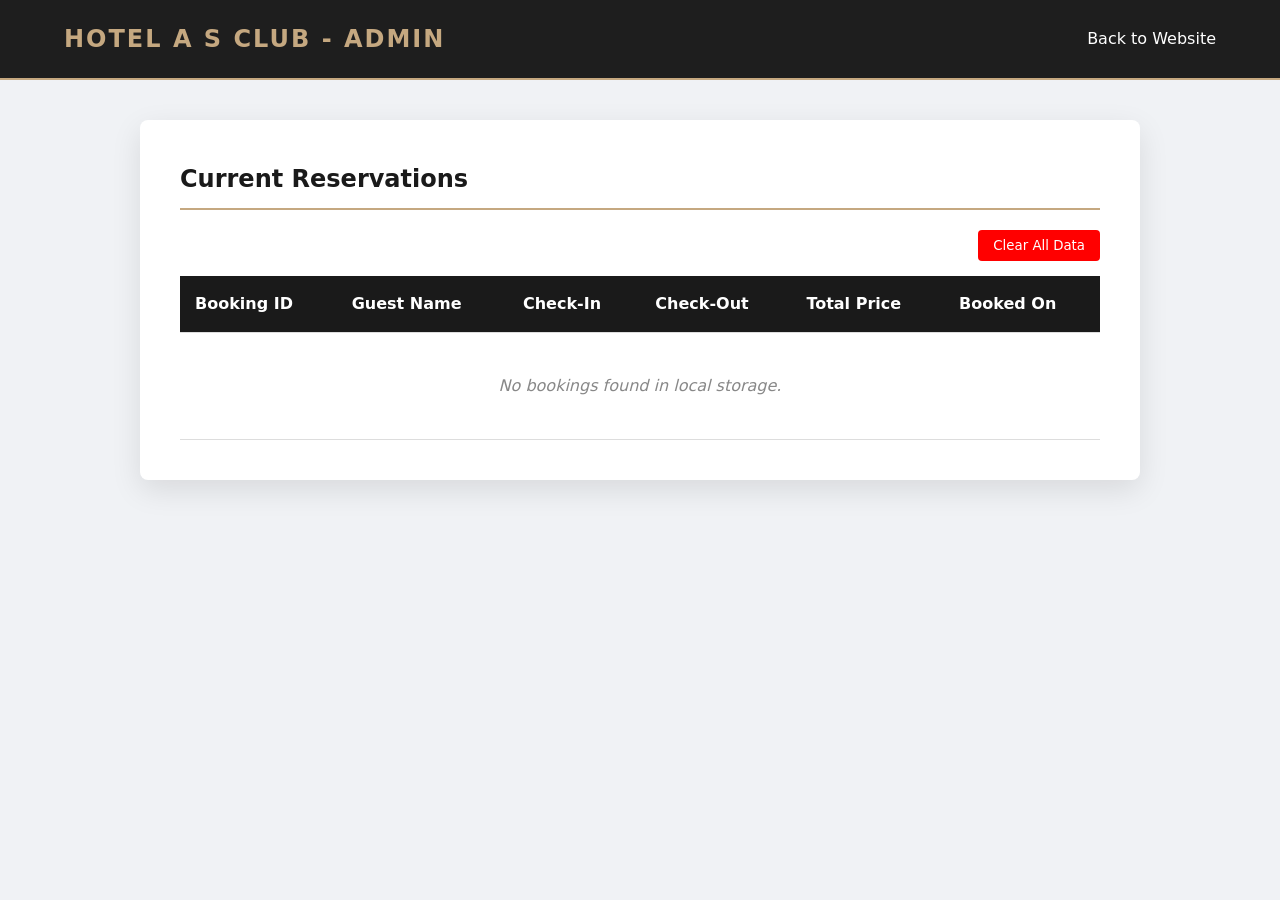
==== admin.html @ e697bf74 "Create admin.html" ====
<!DOCTYPE html>
<html lang="en">
<head>
    <meta charset="UTF-8">
    <meta name="viewport" content="width=device-width, initial-scale=1.0">
    <title>Hotel Admin | View Bookings</title>
    <link rel="stylesheet" href="style.css">
    <style>
        .admin-container { max-width: 1000px; margin: 0 auto; background: white; padding: 40px; border-radius: 8px; box-shadow: 0 10px 30px rgba(0,0,0,0.1); }
        table { width: 100%; border-collapse: collapse; margin-top: 20px; }
        th, td { padding: 15px; text-align: left; border-bottom: 1px solid #ddd; }
        th { background-color: var(--secondary); color: white; }
        tr:hover { background-color: #f5f5f5; }
        .empty-msg { text-align: center; color: #888; padding: 40px; font-style: italic; }
    </style>
</head>
<body style="background-color: #f0f2f5;">

    <nav>
        <div class="logo">Hotel A S Club - Admin</div>
        <div class="nav-links">
            <a href="index.html">Back to Website</a>
        </div>
    </nav>

    <section style="padding-top: 120px;">
        <div class="admin-container">
            <h2 style="color: var(--secondary); border-bottom: 2px solid var(--primary); padding-bottom: 10px; margin-bottom: 20px;">Current Reservations</h2>
            
            <button onclick="clearBookings()" style="padding: 8px 15px; background: red; color: white; border: none; border-radius: 4px; cursor: pointer; float: right; margin-bottom: 15px;">Clear All Data</button>

            <table>
                <thead>
                    <tr>
                        <th>Booking ID</th>
                        <th>Guest Name</th>
                        <th>Check-In</th>
                        <th>Check-Out</th>
                        <th>Total Price</th>
                        <th>Booked On</th>
                    </tr>
                </thead>
                <tbody id="bookingTableBody">
                    </tbody>
            </table>
        </div>
    </section>

    <script>
        function loadBookings() {
            const tableBody = document.getElementById('bookingTableBody');
            tableBody.innerHTML = ''; // Clear table

            // Get data from browser storage
            const savedBookings = JSON.parse(localStorage.getItem('hotel_bookings')) || [];

            if (savedBookings.length === 0) {
                tableBody.innerHTML = '<tr><td colspan="6" class="empty-msg">No bookings found in local storage.</td></tr>';
                return;
            }

            // Create a table row for each booking
            savedBookings.forEach(booking => {
                const row = `<tr>
                    <td><strong>${booking.id}</strong></td>
                    <td>${booking.name}</td>
                    <td>${booking.checkIn}</td>
                    <td>${booking.checkOut}</td>
                    <td style="color: green; font-weight: bold;">${booking.total}</td>
                    <td>${booking.dateBooked}</td>
                </tr>`;
                tableBody.innerHTML += row;
            });
        }

        function clearBookings() {
            if(confirm("Are you sure you want to delete all local bookings?")) {
                localStorage.removeItem('hotel_bookings');
                loadBookings();
            }
        }

        // Run when page loads
        loadBookings();
    </script>

</body>
</html>
---- style.css ----
/* style.css */
:root {
    --primary: #c5a880; /* Elegant Gold */
    --secondary: #1a1a1a; /* Charcoal */
    --text-light: #f5f5f5;
    --text-dark: #333;
    --font-main: 'Segoe UI', system-ui, sans-serif;
}

* { margin: 0; padding: 0; box-sizing: border-box; font-family: var(--font-main); }
body { color: var(--text-dark); line-height: 1.6; background-color: #fff; }

/* Global Navigation */
nav { 
    position: fixed; width: 100%; padding: 20px 5vw; display: flex; 
    justify-content: space-between; align-items: center; 
    background: rgba(26, 26, 26, 0.98); color: white; z-index: 1000; 
    border-bottom: 2px solid var(--primary);
}
.logo { font-size: 24px; font-weight: 700; letter-spacing: 2px; color: var(--primary); text-transform: uppercase; }
.nav-links a { 
    color: white; text-decoration: none; margin-left: 30px; 
    font-weight: 500; transition: color 0.3s; 
}
.nav-links a:hover, .nav-links a.active { color: var(--primary); }

/* Global Button */
.btn { 
    padding: 12px 30px; background: var(--primary); color: #fff; 
    text-decoration: none; font-weight: 600; border-radius: 4px; 
    display: inline-block; transition: 0.3s; border: none; cursor: pointer;
}
.btn:hover { background: #b09570; transform: translateY(-2px); }

/* Page Headers (For subpages) */
.page-header {
    height: 60vh;
    background: linear-gradient(rgba(0,0,0,0.6), rgba(0,0,0,0.6)), var(--bg-image) center/cover;
    display: flex; justify-content: center; align-items: center; text-align: center; color: white;
    padding-top: 80px;
}
.page-header h1 { font-size: 3.5rem; letter-spacing: 1px; }

/* Sections */
section { padding: 100px 10vw; }
.section-title { text-align: center; font-size: 2.5rem; margin-bottom: 50px; color: var(--secondary); }
.section-title span { color: var(--primary); font-weight: 600; }

/* Global Footer */
footer { background: #0a0a0a; color: white; padding: 60px 10vw 30px; text-align: center; }
.footer-grid { display: grid; grid-template-columns: repeat(auto-fit, minmax(250px, 1fr)); gap: 40px; text-align: left; margin-bottom: 30px; }
.footer-col h4 { color: var(--primary); margin-bottom: 20px; font-size: 1.2rem; }
.footer-col p { color: #999; margin-bottom: 10px; font-size: 0.95rem; }
.copyright { color: #666; font-size: 0.9rem; padding-top: 30px; border-top: 1px solid #333; }
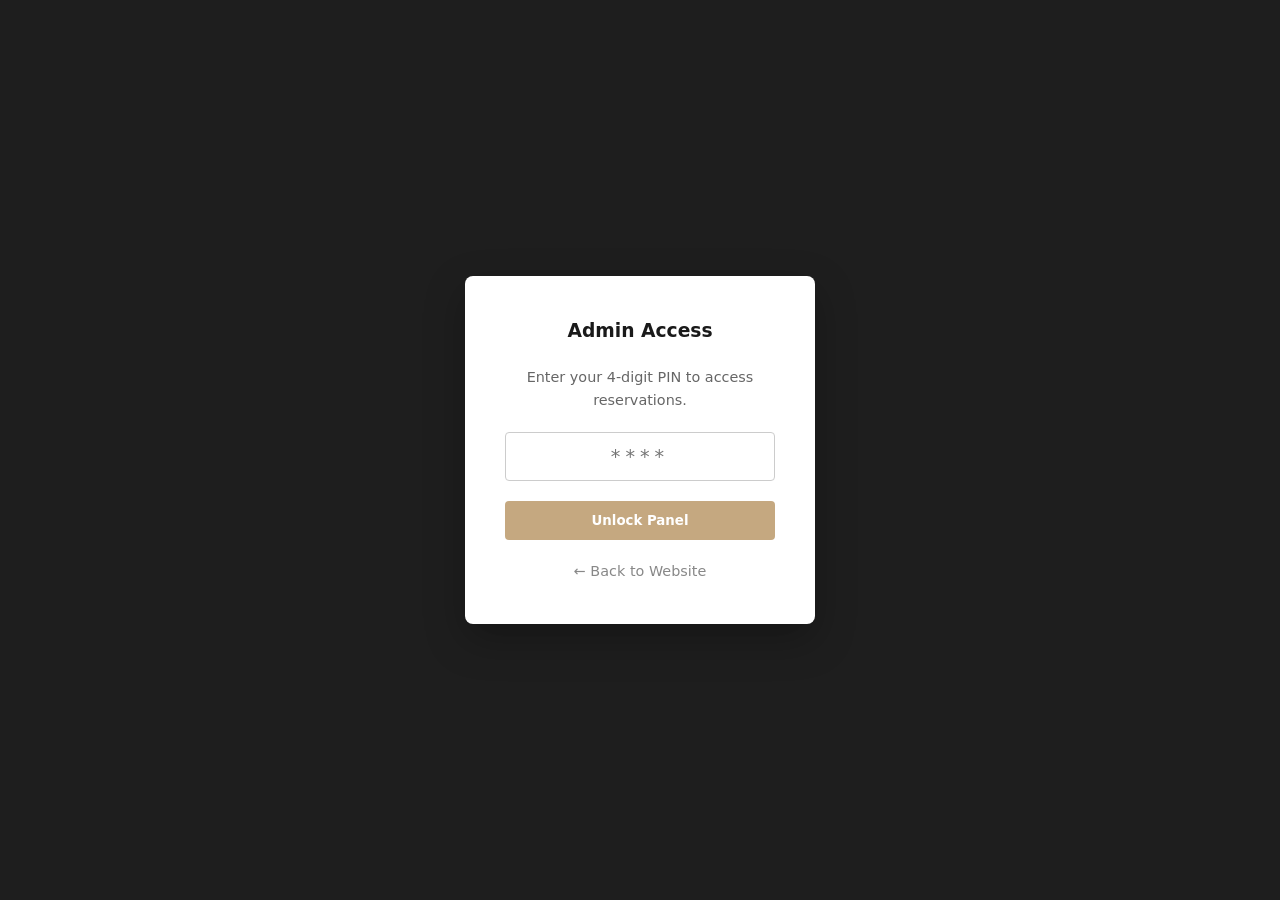
==== commit 134f36e1: "Update admin.html" ====
--- a/admin.html
+++ b/admin.html
@@ -3,70 +3,127 @@
 <head>
     <meta charset="UTF-8">
     <meta name="viewport" content="width=device-width, initial-scale=1.0">
-    <title>Hotel Admin | View Bookings</title>
+    <title>Hotel Admin | Secure Access</title>
     <link rel="stylesheet" href="style.css">
     <style>
+        body { background-color: #f0f2f5; }
         .admin-container { max-width: 1000px; margin: 0 auto; background: white; padding: 40px; border-radius: 8px; box-shadow: 0 10px 30px rgba(0,0,0,0.1); }
         table { width: 100%; border-collapse: collapse; margin-top: 20px; }
         th, td { padding: 15px; text-align: left; border-bottom: 1px solid #ddd; }
         th { background-color: var(--secondary); color: white; }
         tr:hover { background-color: #f5f5f5; }
         .empty-msg { text-align: center; color: #888; padding: 40px; font-style: italic; }
+
+        /* Login Screen Styles */
+        #loginScreen {
+            height: 100vh;
+            display: flex;
+            justify-content: center;
+            align-items: center;
+            position: fixed;
+            top: 0; left: 0; width: 100%;
+            background: rgba(26, 26, 26, 0.98);
+            z-index: 2000;
+        }
+        .login-box {
+            background: white; padding: 40px; border-radius: 8px; text-align: center;
+            box-shadow: 0 15px 40px rgba(0,0,0,0.3); width: 350px;
+        }
+        .login-box h3 { color: var(--secondary); margin-bottom: 20px; }
+        .login-box input { width: 100%; padding: 12px; margin-bottom: 20px; border: 1px solid #ccc; border-radius: 4px; text-align: center; font-size: 1.2rem; letter-spacing: 5px; }
+        .error-msg { color: red; font-size: 0.9rem; margin-bottom: 15px; display: none; }
+        
+        /* Hide actual admin content initially */
+        #adminContent { display: none; }
     </style>
 </head>
-<body style="background-color: #f0f2f5;">
+<body>
 
-    <nav>
-        <div class="logo">Hotel A S Club - Admin</div>
-        <div class="nav-links">
-            <a href="index.html">Back to Website</a>
+    <div id="loginScreen">
+        <div class="login-box">
+            <h3>Admin Access</h3>
+            <p style="color: #666; margin-bottom: 20px; font-size: 0.9rem;">Enter your 4-digit PIN to access reservations.</p>
+            <input type="password" id="pinInput" placeholder="****" maxlength="4">
+            <div id="loginError" class="error-msg">Incorrect PIN. Try again.</div>
+            <button class="btn" onclick="checkPin()" style="width: 100%;">Unlock Panel</button>
+            <a href="index.html" style="display: block; margin-top: 20px; color: #888; text-decoration: none; font-size: 0.9rem;">&larr; Back to Website</a>
         </div>
-    </nav>
+    </div>
 
-    <section style="padding-top: 120px;">
-        <div class="admin-container">
-            <h2 style="color: var(--secondary); border-bottom: 2px solid var(--primary); padding-bottom: 10px; margin-bottom: 20px;">Current Reservations</h2>
-            
-            <button onclick="clearBookings()" style="padding: 8px 15px; background: red; color: white; border: none; border-radius: 4px; cursor: pointer; float: right; margin-bottom: 15px;">Clear All Data</button>
+    <div id="adminContent">
+        <nav>
+            <div class="logo">Hotel A S Club - Admin</div>
+            <div class="nav-links">
+                <a href="index.html">Log Out (Back to Site)</a>
+            </div>
+        </nav>
 
-            <table>
-                <thead>
-                    <tr>
-                        <th>Booking ID</th>
-                        <th>Guest Name</th>
-                        <th>Check-In</th>
-                        <th>Check-Out</th>
-                        <th>Total Price</th>
-                        <th>Booked On</th>
-                    </tr>
-                </thead>
-                <tbody id="bookingTableBody">
-                    </tbody>
-            </table>
-        </div>
-    </section>
+        <section style="padding-top: 120px;">
+            <div class="admin-container">
+                <h2 style="color: var(--secondary); border-bottom: 2px solid var(--primary); padding-bottom: 10px; margin-bottom: 20px;">Current Reservations</h2>
+                
+                <button onclick="clearBookings()" style="padding: 8px 15px; background: #e74c3c; color: white; border: none; border-radius: 4px; cursor: pointer; float: right; margin-bottom: 15px; transition: 0.3s;">Clear All Data</button>
+
+                <table>
+                    <thead>
+                        <tr>
+                            <th>Booking ID</th>
+                            <th>Guest Name</th>
+                            <th>Check-In</th>
+                            <th>Check-Out</th>
+                            <th>Total Price</th>
+                            <th>Booked On</th>
+                        </tr>
+                    </thead>
+                    <tbody id="bookingTableBody">
+                        </tbody>
+                </table>
+            </div>
+        </section>
+    </div>
 
     <script>
+        // --- SECURITY LOGIC ---
+        const SECRET_PIN = "1234"; // You can change your password here!
+
+        function checkPin() {
+            const enteredPin = document.getElementById('pinInput').value;
+            if (enteredPin === SECRET_PIN) {
+                // Success: Hide login screen, show admin panel, load data
+                document.getElementById('loginScreen').style.display = 'none';
+                document.getElementById('adminContent').style.display = 'block';
+                loadBookings();
+            } else {
+                // Fail: Show error
+                document.getElementById('loginError').style.display = 'block';
+                document.getElementById('pinInput').value = ''; // clear the box
+            }
+        }
+
+        // Allow pressing "Enter" to submit PIN
+        document.getElementById('pinInput').addEventListener('keypress', function (e) {
+            if (e.key === 'Enter') checkPin();
+        });
+
+        // --- DATABASE LOGIC ---
         function loadBookings() {
             const tableBody = document.getElementById('bookingTableBody');
-            tableBody.innerHTML = ''; // Clear table
+            tableBody.innerHTML = ''; 
 
-            // Get data from browser storage
             const savedBookings = JSON.parse(localStorage.getItem('hotel_bookings')) || [];
 
             if (savedBookings.length === 0) {
-                tableBody.innerHTML = '<tr><td colspan="6" class="empty-msg">No bookings found in local storage.</td></tr>';
+                tableBody.innerHTML = '<tr><td colspan="6" class="empty-msg">No bookings found. Wait for a guest to book!</td></tr>';
                 return;
             }
 
-            // Create a table row for each booking
             savedBookings.forEach(booking => {
                 const row = `<tr>
                     <td><strong>${booking.id}</strong></td>
                     <td>${booking.name}</td>
                     <td>${booking.checkIn}</td>
                     <td>${booking.checkOut}</td>
-                    <td style="color: green; font-weight: bold;">${booking.total}</td>
+                    <td style="color: #27ae60; font-weight: bold;">${booking.total}</td>
                     <td>${booking.dateBooked}</td>
                 </tr>`;
                 tableBody.innerHTML += row;
@@ -74,14 +131,11 @@
         }
 
         function clearBookings() {
-            if(confirm("Are you sure you want to delete all local bookings?")) {
+            if(confirm("DANGER: Are you sure you want to delete all reservations? This cannot be undone.")) {
                 localStorage.removeItem('hotel_bookings');
-                loadBookings();
+                loadBookings(); // Refresh the table
             }
         }
-
-        // Run when page loads
-        loadBookings();
     </script>
 
 </body>
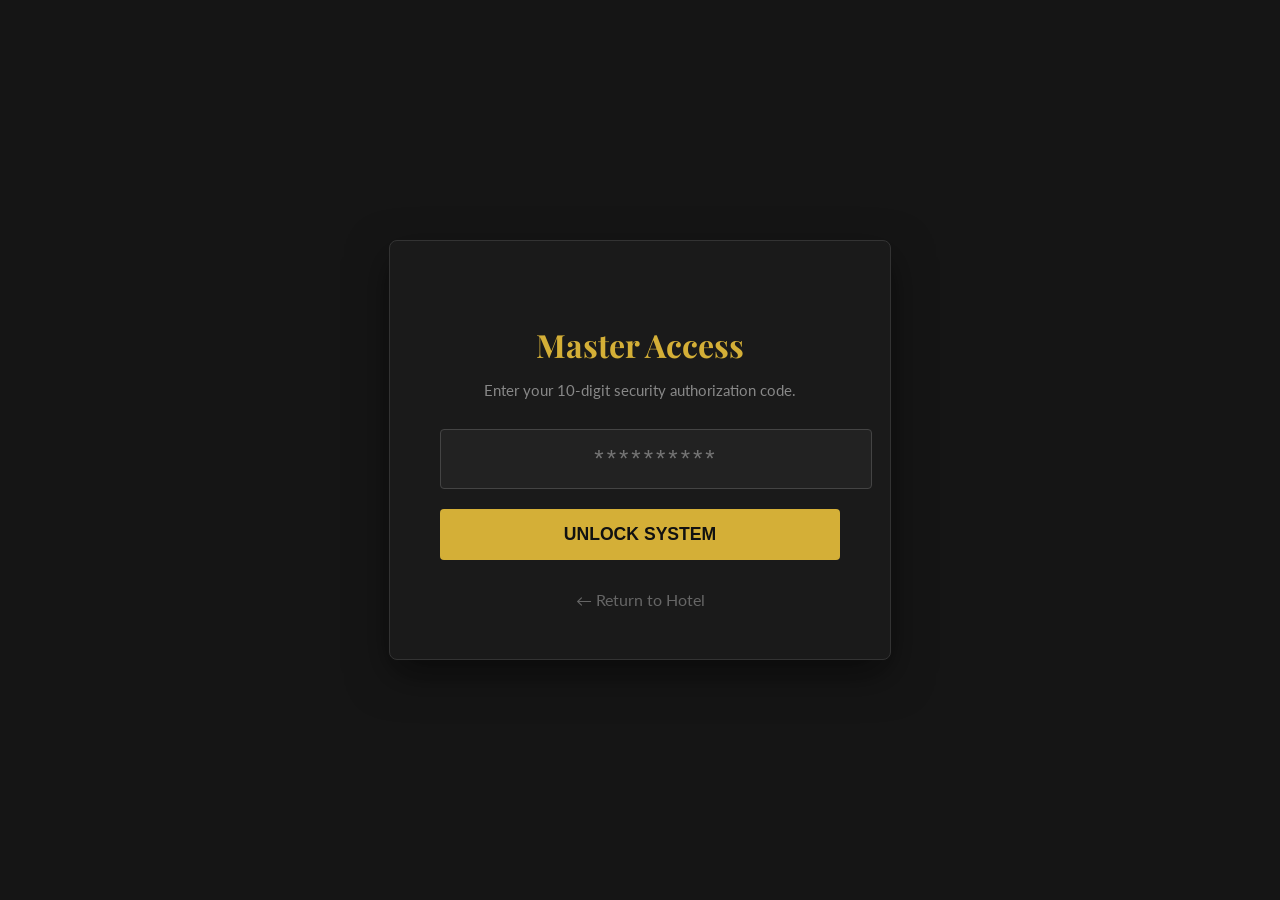
==== commit fd92d0ec: "Update admin.html" ====
--- a/admin.html
+++ b/admin.html
@@ -4,36 +4,38 @@
     <meta charset="UTF-8">
     <meta name="viewport" content="width=device-width, initial-scale=1.0">
     <title>Hotel Admin | Secure Access</title>
-    <link rel="stylesheet" href="style.css">
+    <link href="https://fonts.googleapis.com/css2?family=Playfair+Display:wght@400;700&family=Lato:wght@300;400&display=swap" rel="stylesheet">
     <style>
-        body { background-color: #f0f2f5; }
-        .admin-container { max-width: 1000px; margin: 0 auto; background: white; padding: 40px; border-radius: 8px; box-shadow: 0 10px 30px rgba(0,0,0,0.1); }
+        :root { --primary: #d4af37; --secondary: #111; --font-head: 'Playfair Display', serif; --font-body: 'Lato', sans-serif; }
+        body { background-color: #f0f2f5; font-family: var(--font-body); margin: 0; }
+        nav { background: var(--secondary); padding: 20px 5vw; display: flex; justify-content: space-between; color: white; }
+        nav a { color: var(--primary); text-decoration: none; font-weight: bold; }
+        
+        .admin-container { max-width: 1000px; margin: 40px auto; background: white; padding: 40px; border-radius: 8px; box-shadow: 0 10px 30px rgba(0,0,0,0.1); }
+        h2 { font-family: var(--font-head); color: var(--secondary); font-size: 2rem; border-bottom: 2px solid var(--primary); padding-bottom: 10px; }
         table { width: 100%; border-collapse: collapse; margin-top: 20px; }
         th, td { padding: 15px; text-align: left; border-bottom: 1px solid #ddd; }
-        th { background-color: var(--secondary); color: white; }
-        tr:hover { background-color: #f5f5f5; }
-        .empty-msg { text-align: center; color: #888; padding: 40px; font-style: italic; }
-
-        /* Login Screen Styles */
+        th { background-color: var(--secondary); color: var(--primary); font-family: var(--font-head); letter-spacing: 1px; }
+        
+        /* Premium Login Screen */
         #loginScreen {
-            height: 100vh;
-            display: flex;
-            justify-content: center;
-            align-items: center;
-            position: fixed;
-            top: 0; left: 0; width: 100%;
-            background: rgba(26, 26, 26, 0.98);
-            z-index: 2000;
+            height: 100vh; display: flex; justify-content: center; align-items: center;
+            position: fixed; top: 0; left: 0; width: 100%; background: rgba(17, 17, 17, 0.98); z-index: 2000;
         }
         .login-box {
-            background: white; padding: 40px; border-radius: 8px; text-align: center;
-            box-shadow: 0 15px 40px rgba(0,0,0,0.3); width: 350px;
+            background: #1a1a1a; padding: 50px; border-radius: 8px; text-align: center;
+            border: 1px solid #333; box-shadow: 0 15px 40px rgba(0,0,0,0.5); width: 400px;
         }
-        .login-box h3 { color: var(--secondary); margin-bottom: 20px; }
-        .login-box input { width: 100%; padding: 12px; margin-bottom: 20px; border: 1px solid #ccc; border-radius: 4px; text-align: center; font-size: 1.2rem; letter-spacing: 5px; }
-        .error-msg { color: red; font-size: 0.9rem; margin-bottom: 15px; display: none; }
-        
-        /* Hide actual admin content initially */
+        .login-box h3 { color: var(--primary); font-family: var(--font-head); font-size: 2rem; margin-bottom: 10px; }
+        .login-box input { 
+            width: 100%; padding: 15px; margin-bottom: 20px; background: #222; border: 1px solid #444; 
+            color: var(--primary); border-radius: 4px; text-align: center; font-size: 1.5rem; letter-spacing: 3px; 
+        }
+        .login-box button {
+            width: 100%; padding: 15px; background: var(--primary); color: #111; font-weight: bold;
+            border: none; border-radius: 4px; cursor: pointer; font-size: 1.1rem; text-transform: uppercase;
+        }
+        .error-msg { color: #e74c3c; font-size: 0.9rem; margin-bottom: 15px; display: none; }
         #adminContent { display: none; }
     </style>
 </head>
@@ -41,84 +43,70 @@
 
     <div id="loginScreen">
         <div class="login-box">
-            <h3>Admin Access</h3>
-            <p style="color: #666; margin-bottom: 20px; font-size: 0.9rem;">Enter your 4-digit PIN to access reservations.</p>
-            <input type="password" id="pinInput" placeholder="****" maxlength="4">
-            <div id="loginError" class="error-msg">Incorrect PIN. Try again.</div>
-            <button class="btn" onclick="checkPin()" style="width: 100%;">Unlock Panel</button>
-            <a href="index.html" style="display: block; margin-top: 20px; color: #888; text-decoration: none; font-size: 0.9rem;">&larr; Back to Website</a>
+            <h3>Master Access</h3>
+            <p style="color: #888; margin-bottom: 30px; font-size: 0.95rem;">Enter your 10-digit security authorization code.</p>
+            <input type="password" id="pinInput" placeholder="**********" maxlength="10">
+            <div id="loginError" class="error-msg">Authorization Denied. Invalid Code.</div>
+            <button onclick="checkPin()">Unlock System</button>
+            <a href="index.html" style="display: block; margin-top: 30px; color: #666; text-decoration: none;">&larr; Return to Hotel</a>
         </div>
     </div>
 
     <div id="adminContent">
         <nav>
-            <div class="logo">Hotel A S Club - Admin</div>
-            <div class="nav-links">
-                <a href="index.html">Log Out (Back to Site)</a>
-            </div>
+            <div style="font-family: var(--font-head); font-size: 1.5rem; color: var(--primary);">A S CLUB | DIRECTOR PANEL</div>
+            <a href="index.html">Log Out &amp; Lock</a>
         </nav>
 
-        <section style="padding-top: 120px;">
+        <section>
             <div class="admin-container">
-                <h2 style="color: var(--secondary); border-bottom: 2px solid var(--primary); padding-bottom: 10px; margin-bottom: 20px;">Current Reservations</h2>
-                
-                <button onclick="clearBookings()" style="padding: 8px 15px; background: #e74c3c; color: white; border: none; border-radius: 4px; cursor: pointer; float: right; margin-bottom: 15px; transition: 0.3s;">Clear All Data</button>
+                <h2>Confirmed Reservations</h2>
+                <button onclick="clearBookings()" style="padding: 10px 20px; background: #e74c3c; color: white; border: none; cursor: pointer; float: right; margin-bottom: 15px;">Purge Database</button>
 
                 <table>
                     <thead>
                         <tr>
-                            <th>Booking ID</th>
-                            <th>Guest Name</th>
-                            <th>Check-In</th>
-                            <th>Check-Out</th>
-                            <th>Total Price</th>
-                            <th>Booked On</th>
+                            <th>Booking ID</th><th>Guest Name</th><th>Check-In</th><th>Check-Out</th><th>Total Price</th><th>Booked On</th>
                         </tr>
                     </thead>
-                    <tbody id="bookingTableBody">
-                        </tbody>
+                    <tbody id="bookingTableBody"></tbody>
                 </table>
             </div>
         </section>
     </div>
 
     <script>
-        // --- SECURITY LOGIC ---
-        const SECRET_PIN = "1234"; // You can change your password here!
+        // --- UPDATED MASTER PIN ---
+        const SECRET_PIN = "6032798248";
 
         function checkPin() {
             const enteredPin = document.getElementById('pinInput').value;
             if (enteredPin === SECRET_PIN) {
-                // Success: Hide login screen, show admin panel, load data
                 document.getElementById('loginScreen').style.display = 'none';
                 document.getElementById('adminContent').style.display = 'block';
                 loadBookings();
             } else {
-                // Fail: Show error
                 document.getElementById('loginError').style.display = 'block';
-                document.getElementById('pinInput').value = ''; // clear the box
+                document.getElementById('pinInput').value = ''; 
             }
         }
 
-        // Allow pressing "Enter" to submit PIN
         document.getElementById('pinInput').addEventListener('keypress', function (e) {
             if (e.key === 'Enter') checkPin();
         });
 
-        // --- DATABASE LOGIC ---
         function loadBookings() {
             const tableBody = document.getElementById('bookingTableBody');
             tableBody.innerHTML = ''; 
-
             const savedBookings = JSON.parse(localStorage.getItem('hotel_bookings')) || [];
 
             if (savedBookings.length === 0) {
-                tableBody.innerHTML = '<tr><td colspan="6" class="empty-msg">No bookings found. Wait for a guest to book!</td></tr>';
+                tableBody.innerHTML = '<tr><td colspan="6" style="text-align:center; padding: 40px; color:#888;">No active reservations.</td></tr>';
                 return;
             }
 
             savedBookings.forEach(booking => {
-                const row = `<tr>
+                tableBody.innerHTML += `<tr>
                     <td><strong>${booking.id}</strong></td>
                     <td>${booking.name}</td>
                     <td>${booking.checkIn}</td>
@@ -126,14 +114,13 @@
                     <td style="color: #27ae60; font-weight: bold;">${booking.total}</td>
                     <td>${booking.dateBooked}</td>
                 </tr>`;
-                tableBody.innerHTML += row;
             });
         }
 
         function clearBookings() {
-            if(confirm("DANGER: Are you sure you want to delete all reservations? This cannot be undone.")) {
+            if(confirm("DANGER: Delete all reservations permanently?")) {
                 localStorage.removeItem('hotel_bookings');
-                loadBookings(); // Refresh the table
+                loadBookings(); 
             }
         }
     </script>
